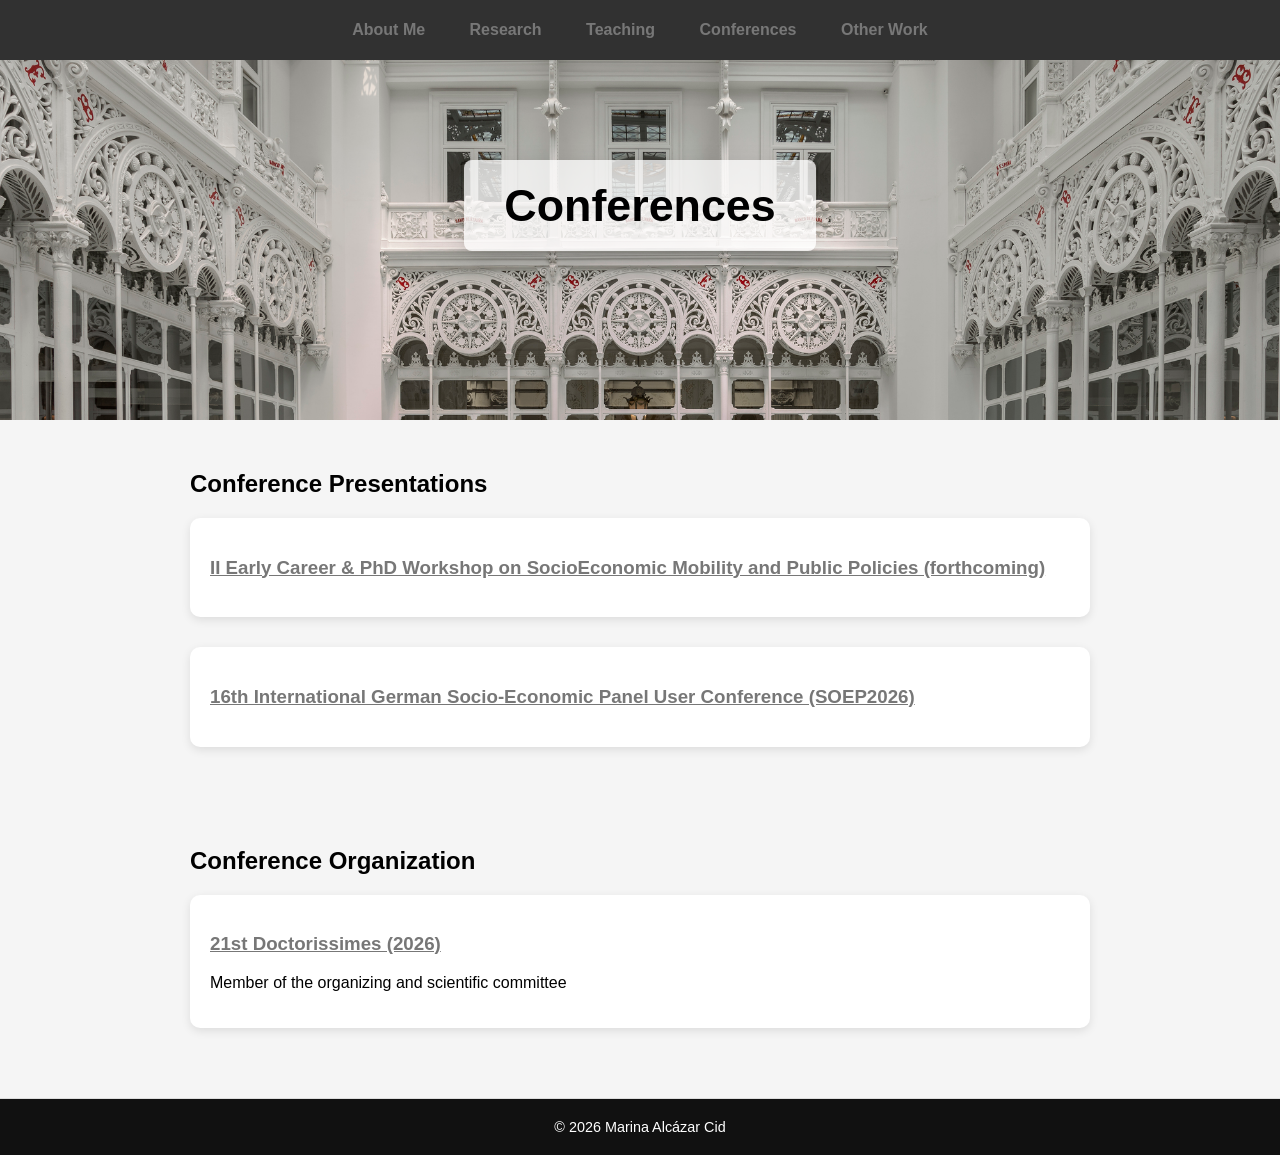
==== conferences.html @ e2432ca4 "Add files via upload Initial website" ====
<!DOCTYPE html>
<html lang="en">

 <head>
    <meta charset="UTF-8">
    <meta name="viewport" content="width=device-width, initial-scale=1.0">
    <link rel="icon" type="image/png" href="images/logo.png">
    <title>Marina Alcázar Cid</title>
    <meta name="description" content="I'm a PhD candidate in Economics at Paris School of Economics. I'm working at the intersection between Labour, Gender and Family Economics. My research focuses on how labour market dynamics shape gender inequality and family formation.">
    <link rel="stylesheet" href="style.css">
</head>   

<body>

    <nav>
    <a href="index.html">About Me</a>
    <a href="research.html">Research</a>
    <a href="teaching.html">Teaching</a>
    <a href="conferences.html">Conferences</a>
    <a href="other-work.html">Other Work</a>
    </nav>
    
    <header>
        <div class="header-box">
        <h1>Conferences</h1>
        </div>
    </header>

    <section>
        <h2>Conference Presentations</h2>
       
            <div class="project">
               <h3><a href="https://sites.google.com/view/weipo-uah/workshops?authuser=0#h.w8nllyrxzfh0" target="_blank" rel="noopener noreferrer">II Early Career & PhD Workshop on SocioEconomic Mobility and Public Policies (forthcoming)</a></h3>
            </div>

            <div class="project">
               <h3><a href="https://www.diw.de/en/diw_01.c.982228.en/events/soep_2026_____16th_international_german_socio-economic_panel_user_conference.html" target="_blank" rel="noopener noreferrer">16th International German Socio-Economic Panel User Conference (SOEP2026)</a></h3>
            </div>
       
    </section>

    <section>
        <h2>Conference Organization</h2>
        <div class="project">
            <h3><a href="https://sites.google.com/site/doctorissimes3/" target="_blank" rel="noopener noreferrer">21st Doctorissimes (2026)</a></h3>
            <p>Member of the organizing and scientific committee</p>
        </div>
    </section>

<footer class="footer">

    <div class="copyright">
        © 2026 Marina Alcázar Cid
    </div>

</footer>

</body>
</html>
---- style.css ----
body {
    margin: 0;
    font-family: Arial, Helvetica, sans-serif;
    background: #f5f5f5;
    color: black;
}

/* ==========================
   HEADER
========================== */

header {
    margin-top: 60px;

    background-image: url("images/bde.jpg");
    background-size: cover;
    background-position: top center;
    background-repeat: no-repeat;

    color: black;
    text-align: center;
    height: 160px;
    padding: 100px 0;
}

.header-box {
    display: inline-block;

    background: rgba(255, 255, 255, 0.75);

    padding: 20px 40px;

    border-radius: 8px;

    box-shadow: 0 8px 25px rgba(0, 0, 0, 0.15);
}

.header-box h1 {
    margin: 0;
    font-size: 2.8rem;
    color: black;
}

.header-box p {
    margin-top: 12px;
    margin-bottom: 0;

    color: black;

    font-size: 1.2rem;

    text-align: center;
}

/* ==========================
   MAIN CONTENT
========================== */

section {
    max-width: 900px;
    margin: 10px auto;
    padding: 20px;
}

.project {
    background: white;
    padding: 20px;
    border-radius: 10px;
    box-shadow: 0 3px 10px rgba(0,0,0,.1);

    text-align: justify;

    margin-bottom: 30px;   /* Space between boxes */
}

/* ==========================
   NAVIGATION
========================== */

nav {
    background-color: rgba(0, 0, 0, 0.8);
    position: fixed;
    top: 0;
    width: 100%;
    padding: 21px 0;
    text-align: center;
    z-index: 1000;
}

nav a {
    color: white;
    text-decoration: none;
    margin: 0 20px;
    font-weight: bold;
    transition: color 0.3s;
}

nav a:hover {
    color:  rgba(0, 0, 0, 0.8);
}

/* ==========================
    ABOUT ME
========================== */

.about-container {
    display: flex;
    max-width: 1000px;
    margin: 80px auto;
    gap: 100px;
    align-items: flex-start;
    text-align: justify;
}

.sidebar {
    width: 280px;
    text-align: center;
}

.about-content {
    flex: 1;
    text-align: justify;
}

.about-content h2 {
    margin-top: 0;
    margin-bottom: 20px;

    font-size: 2rem;
    font-weight: 400;
    color: #333;
}

.profile-pic {
    width: 240px;
    height: 300px;

    object-fit: cover;

    border-radius: 12px;          /* Rounded corners instead of a circle */

    box-shadow: 0 3px 10px rgba(0,0,0,.1);

    margin-top: 40px;
}

/* ==========================
   FOOTER
========================== */

.footer {
    margin-top: 20px;
    background: #fafafa;
    border-top: 1px solid #ddd;
}

/* Main footer container */
.footer-container {

    max-width: 1000px;
    margin: 0 auto;
    padding: 20px 0;

    display: grid;

    /* Contact | Location | Email */
    grid-template-columns: 350px 1fr 1fr;

    column-gap: 30px;

    align-items: start;
}

/* Contact column */
.footer-title {
    display: flex;
    justify-content: center;
    align-items: flex-start;

    transform: translateX(-20px);
}

/* All three headings have the same style */
.footer-title h2,
.footer-column h3 {
    margin: 0 0 10px 0;

    font-size: 1.3rem;
    font-weight: bold;
    color: black;

}

/* Footer text */
.footer-column p {
    margin: 0 0 20px 0;
    line-height: 1.3rem;
    color: #777;
    text-align: left;
}

/* Footer links */
.footer-column a {
    color: #777;
    text-decoration: none;
}

.footer-column a:hover {
    text-decoration: underline;
}

/* Copyright bar */

.copyright {
    background: #111;
    color: white;

    text-align: center;

    padding: 20px;

    font-size: 0.9rem;
}

/* ==========================
   SIDEBAR LINKS
========================== */

a,
a:visited,
a:hover,
a:active {
    color: #777 !important;
}

/* ==========================
   MOBILE
========================== */

@media (max-width: 768px) {

    /* ---------- General ---------- */

    body {
        font-size: 0.7rem;
        line-height: 1.6;
    }

    h2 {
        font-size: 1.2rem;
        font-weight: bold;
    }

    h3 {
        font-size: 0.9rem;
        font-weight: bold;
    }

    p,
    li {
        font-size: 0.7rem;
    }

    section {
        max-width: 100%;
        margin: 30px auto;
        padding: 0 30px;
    }

    /* ---------- Navigation ---------- */

    nav {
        padding: 12.2px 10px;      /* thinner navbar */
        display: flex;
        flex-wrap: wrap;
        justify-content: center;
        gap: 5px 20px;          /* row gap | column gap */
        line-height: 1.2;
    }

    nav a {
        flex: 0 0 28%;          /* three items per row */
        text-align: center;
        margin: 0;
        font-size: 0.8rem;
        white-space: nowrap;
    }

    /* ---------- Header ---------- */

   header {
        height: 160px;
        padding: 0;

        display: flex;
        justify-content: center;
        align-items: flex-start;

        background-position: top;
        background-size: cover;
    }

    .header-box {
        width: 80%;
        max-width: 280px;
        margin: 0 auto;
        padding: 10px 16px;
        text-align: center;
        margin-top: 30px;
    }

    .header-box h1 {
        font-size: 1.4rem !important;
        margin: 0 0 6px;
        text-align: center;
    }

    .header-box p {
        font-size: 0.7rem !important;
        line-height: 1.2;
        margin: 0;
        text-align: center;
    }

    /* ---------- About Me ---------- */

    .about-container {
        flex-direction: column;
        gap: 35px;
        margin: 40px auto;
    }

    .sidebar {
        width: 100%;
        display: flex;
        justify-content: center;
        padding-top: 0;
    }

    .profile-pic {
        width: 220px;
        height: auto;
        margin-top: 0;
    }

    .about-content {
        width: 100%;
        max-width: 500px;
        margin: 0 auto;
        padding: 0 35px;
        box-sizing: border-box;
    }

    .about-content h2 {
        text-align: center;
        margin-bottom: 25px;
    }

    /* ---------- Projects ---------- */

    .project {
        padding: 22px;
        margin-bottom: 25px;
    }

    .project h3 {
        font-size: 0.7rem;
    }

    .project p,
    .project li {
        font-size: 0.7rem;
    }

    /* ---------- Footer ---------- */

    .footer-container {
        grid-template-columns: 1fr;
        row-gap: 15px;
        padding: 20px 30px;
    }

    .footer-title {
    display: flex;
    justify-content: flex-start;

    transform: translateX(+1px);
    }

    .footer-title h2 {
    margin: 0 0 12px 0;
    text-align: left;
    }

    .footer-column h3 {
        font-size: 0.7rem;
    }

    .footer-column p,
    .footer-column a {
        font-size: 0.7rem;
    }

    .copyright {
        padding: 18px;
        font-size: 0.7rem;
    }

}
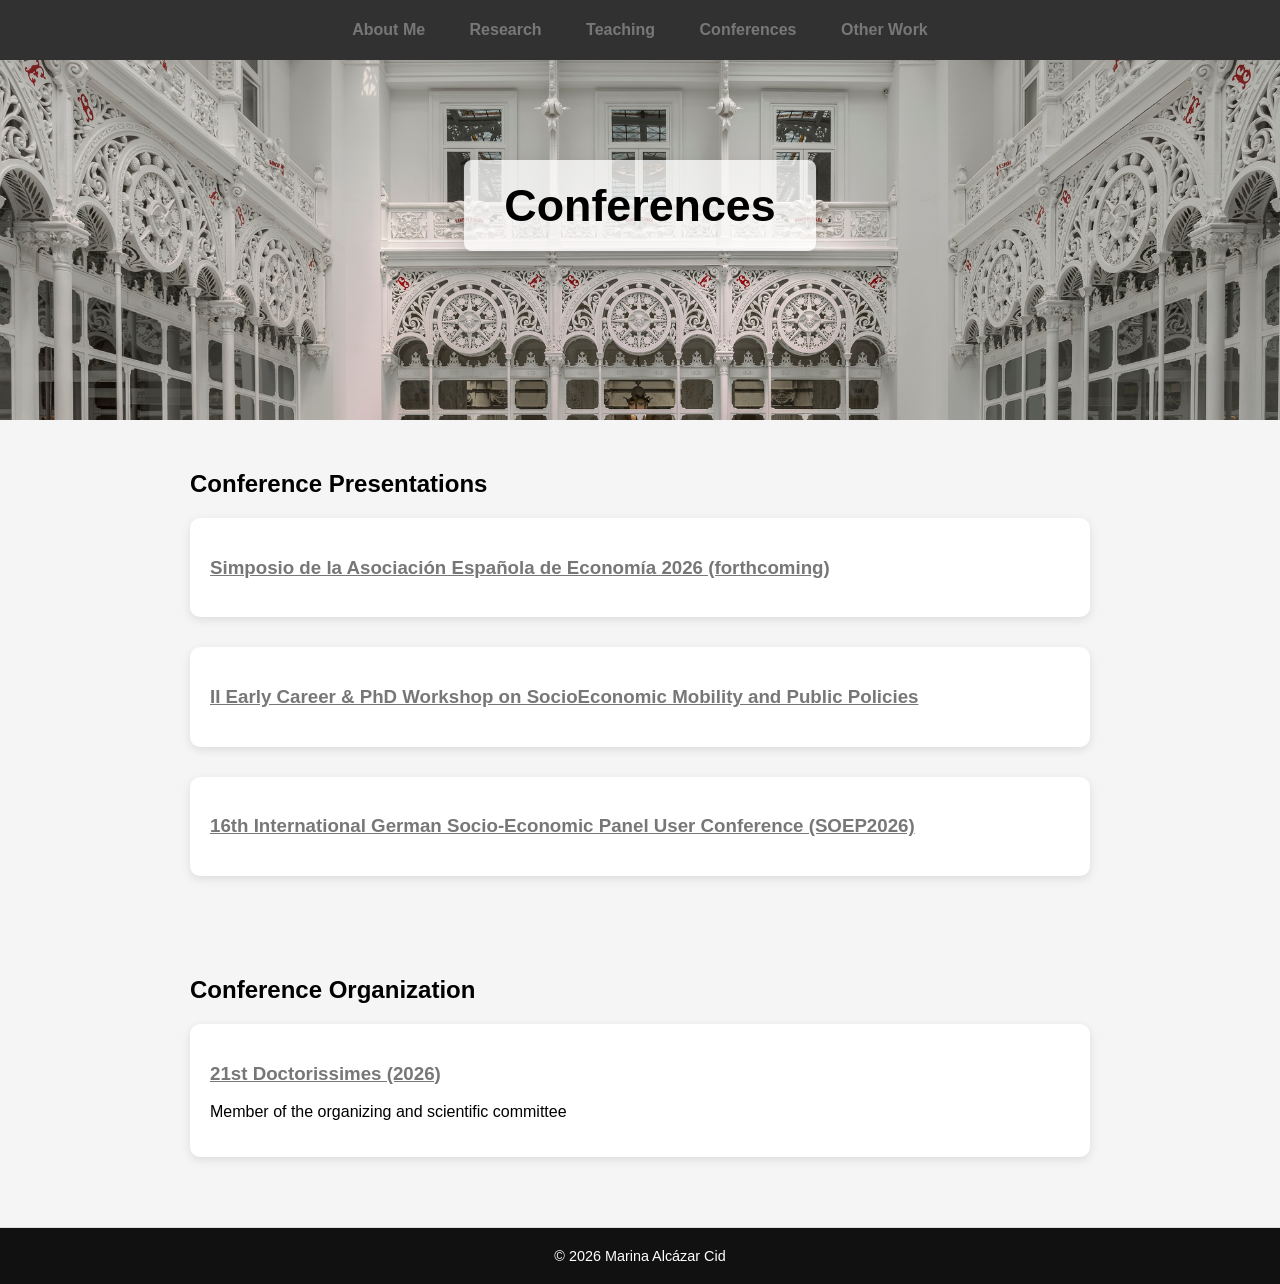
==== commit a46ea512: "Add files via upload" ====
--- a/conferences.html
+++ b/conferences.html
@@ -30,7 +30,11 @@
         <h2>Conference Presentations</h2>
        
             <div class="project">
-               <h3><a href="https://sites.google.com/view/weipo-uah/workshops?authuser=0#h.w8nllyrxzfh0" target="_blank" rel="noopener noreferrer">II Early Career & PhD Workshop on SocioEconomic Mobility and Public Policies (forthcoming)</a></h3>
+               <h3><a href="https://asesec.org/simposio-de-la-asociacion-espanola-de-economia/" target="_blank" rel="noopener noreferrer">Simposio de la Asociación Española de Economía 2026 (forthcoming)</a></h3>
+            </div>
+
+            <div class="project">
+               <h3><a href="https://sites.google.com/view/weipo-uah/workshops?authuser=0#h.w8nllyrxzfh0" target="_blank" rel="noopener noreferrer">II Early Career & PhD Workshop on SocioEconomic Mobility and Public Policies</a></h3>
             </div>
 
             <div class="project">
--- a/style.css
+++ b/style.css
@@ -144,6 +144,24 @@
     margin-top: 40px;
 }
 
+/* ---------- Bullet points ---------- */
+
+.project ul li {
+    margin-bottom: 12px;
+}
+
+.project ul ul li {
+    margin-bottom: 12px;
+}
+
+.project > ul > li > ul {
+    margin-top: 12px;
+}
+
+.project .report-link {
+    display: inline-block;
+    margin-top: 12px;
+}
 /* ==========================
    FOOTER
 ========================== */
@@ -372,6 +390,13 @@
         font-size: 0.7rem;
     }
 
+    /* ---------- Teaching ---------- */
+   
+    .teaching-section {
+        min-height: 65vh;
+    }
+
+
     /* ---------- Footer ---------- */
 
     .footer-container {
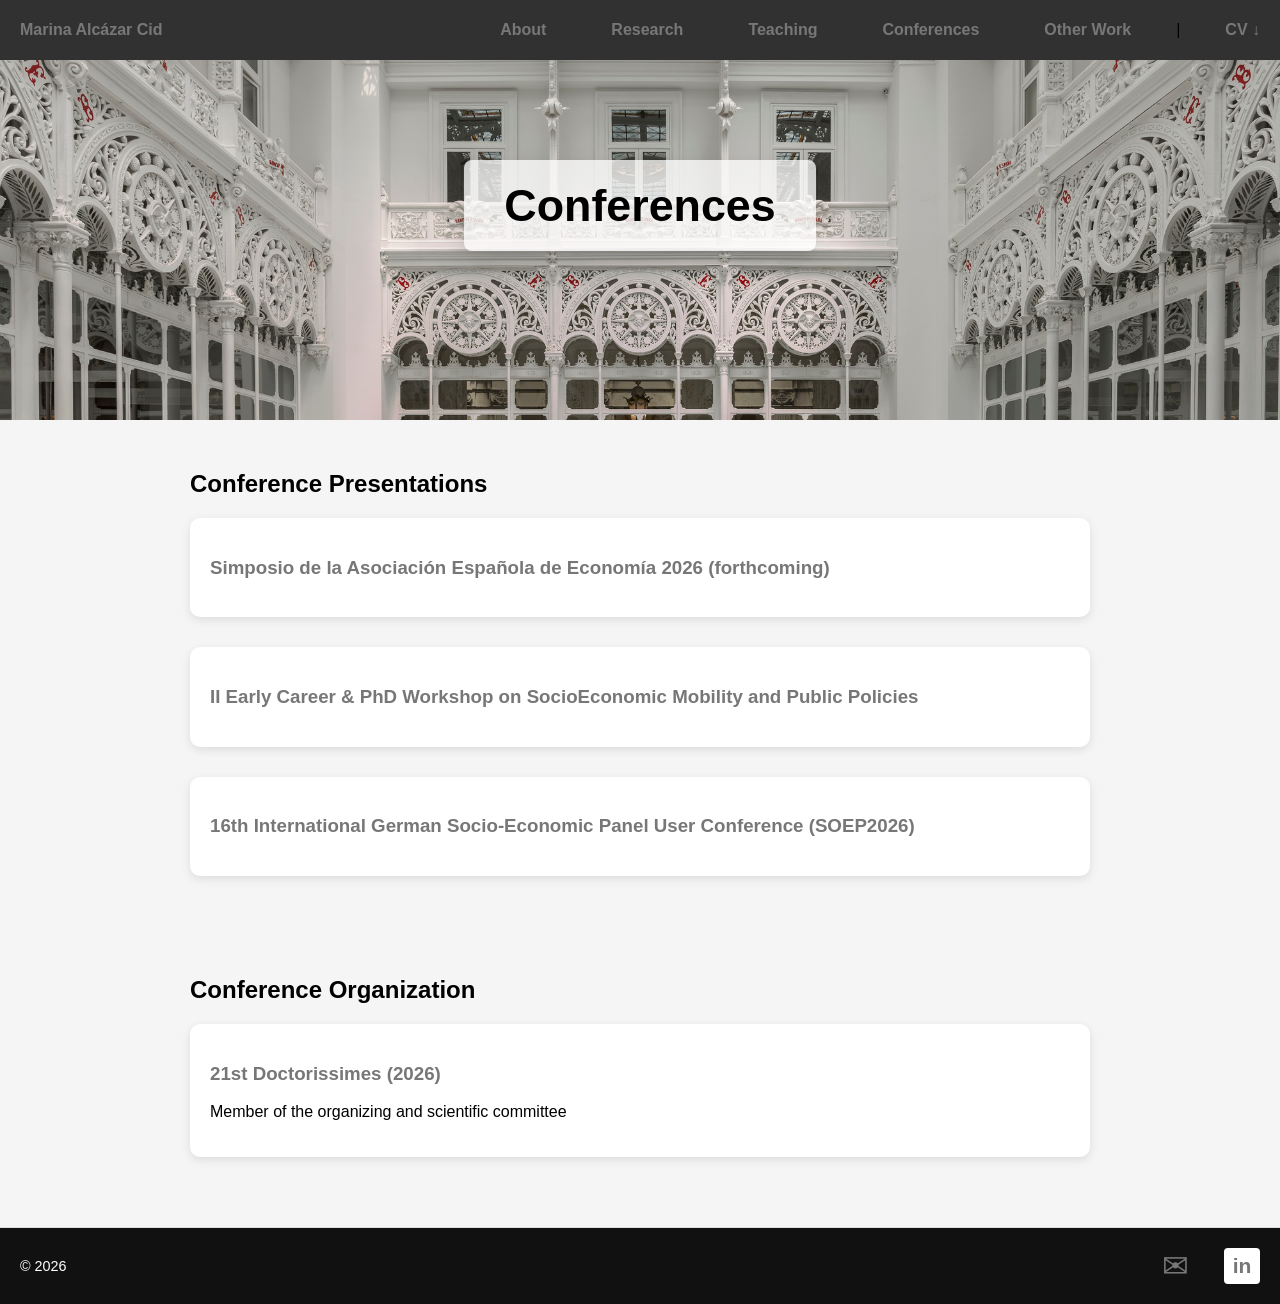
==== commit 0ffcda03: "Add files via upload" ====
--- a/conferences.html
+++ b/conferences.html
@@ -8,17 +8,24 @@
     <title>Marina Alcázar Cid</title>
     <meta name="description" content="I'm a PhD candidate in Economics at Paris School of Economics. I'm working at the intersection between Labour, Gender and Family Economics. My research focuses on how labour market dynamics shape gender inequality and family formation.">
     <link rel="stylesheet" href="style.css">
+    <link rel="stylesheet" href="https://cdnjs.cloudflare.com/ajax/libs/font-awesome/6.5.0/css/all.min.css">
 </head>   
 
 <body>
 
-    <nav>
-    <a href="index.html">About Me</a>
-    <a href="research.html">Research</a>
-    <a href="teaching.html">Teaching</a>
-    <a href="conferences.html">Conferences</a>
-    <a href="other-work.html">Other Work</a>
-    </nav>
+<nav class="navigation">
+    <a class="site-name">Marina Alcázar Cid</a>
+
+    <a href="#about" class="nav-link active">About</a>
+    <a href="#research" class="nav-link">Research</a>
+    <a href="#teaching" class="nav-link">Teaching</a>
+    <a href="#conferences" class="nav-link">Conferences</a>
+    <a href="#other-work" class="nav-link">Other Work</a>
+
+    <span class="nav-separator">|</span>
+
+    <a href="CV_2026_AlcazarCid.pdf" class="cv-link" download>CV ↓</a>
+</nav>
     
     <header>
         <div class="header-box">
@@ -53,9 +60,24 @@
 
 <footer class="footer">
 
-    <div class="copyright">
-        © 2026 Marina Alcázar Cid
-    </div>
+<div class="copyright">
+    © 2026 
+    
+    <a href="mailto:marina.alcazar@psemail.eu"
+       class="email-icon"
+       aria-label="Email">
+        ✉
+    </a>
+
+    <a href="https://www.linkedin.com/in/marina-alcazar-cid/"
+       target="_blank"
+       rel="noopener noreferrer"
+       class="linkedin-icon"
+       aria-label="LinkedIn">
+        in
+    </a>
+
+</div>
 
 </footer>
 
--- a/style.css
+++ b/style.css
@@ -3,6 +3,13 @@
     font-family: Arial, Helvetica, sans-serif;
     background: #f5f5f5;
     color: black;
+
+a,
+a:visited,
+a:hover,
+a:active {
+    text-decoration: none !important;
+}
 }
 
 /* ==========================
@@ -99,6 +106,18 @@
     color:  rgba(0, 0, 0, 0.8);
 }
 
+.navigation {
+    display: flex;
+    align-items: center;
+    gap: 25px;
+    width: 100%;
+}
+
+.site-name {
+    margin-right: auto;
+}
+
+
 /* ==========================
     ABOUT ME
 ========================== */
@@ -232,12 +251,46 @@
 .copyright {
     background: #111;
     color: white;
-
-    text-align: center;
-
+    display: flex;
+    align-items: center;
     padding: 20px;
-
+    gap: 30px;
     font-size: 0.9rem;
+}
+
+/* Both icons */
+.email-icon,
+.linkedin-icon {
+    display: inline-flex;
+    align-items: center;
+    justify-content: center;
+    width: 36px;
+    height: 36px;
+    box-sizing: border-box;
+    text-decoration: none;
+    flex-shrink: 0;
+}
+
+/* Email */
+.email-icon {
+    font-size: 32px;
+    color: white;
+    margin-left: auto;
+}
+
+/* LinkedIn */
+.linkedin-icon {
+    background-color: white;
+    color: black;
+    font-size: 21px;
+    font-weight: bold;
+    border-radius: 4px;
+    margin-left: 1px;
+}
+
+.email-icon:hover,
+.linkedin-icon:hover {
+    opacity: 0.7;
 }
 
 /* ==========================
